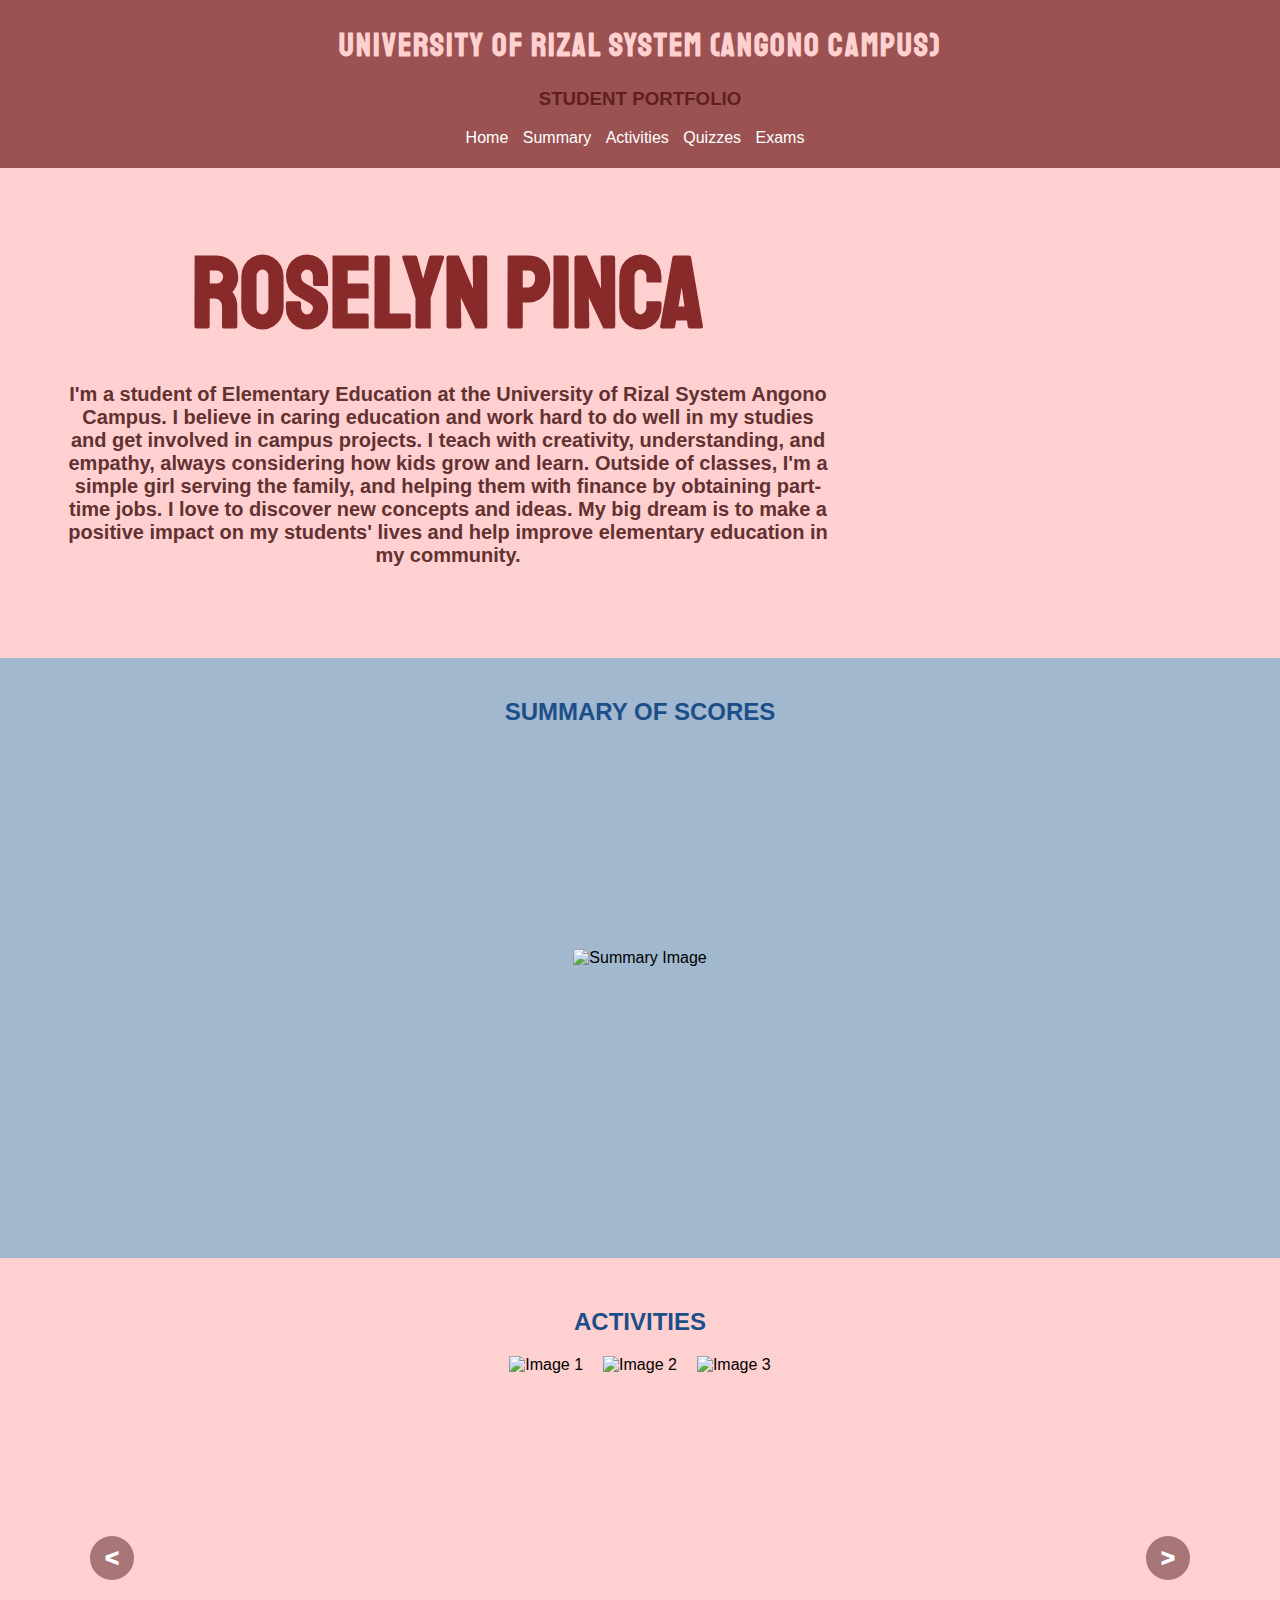
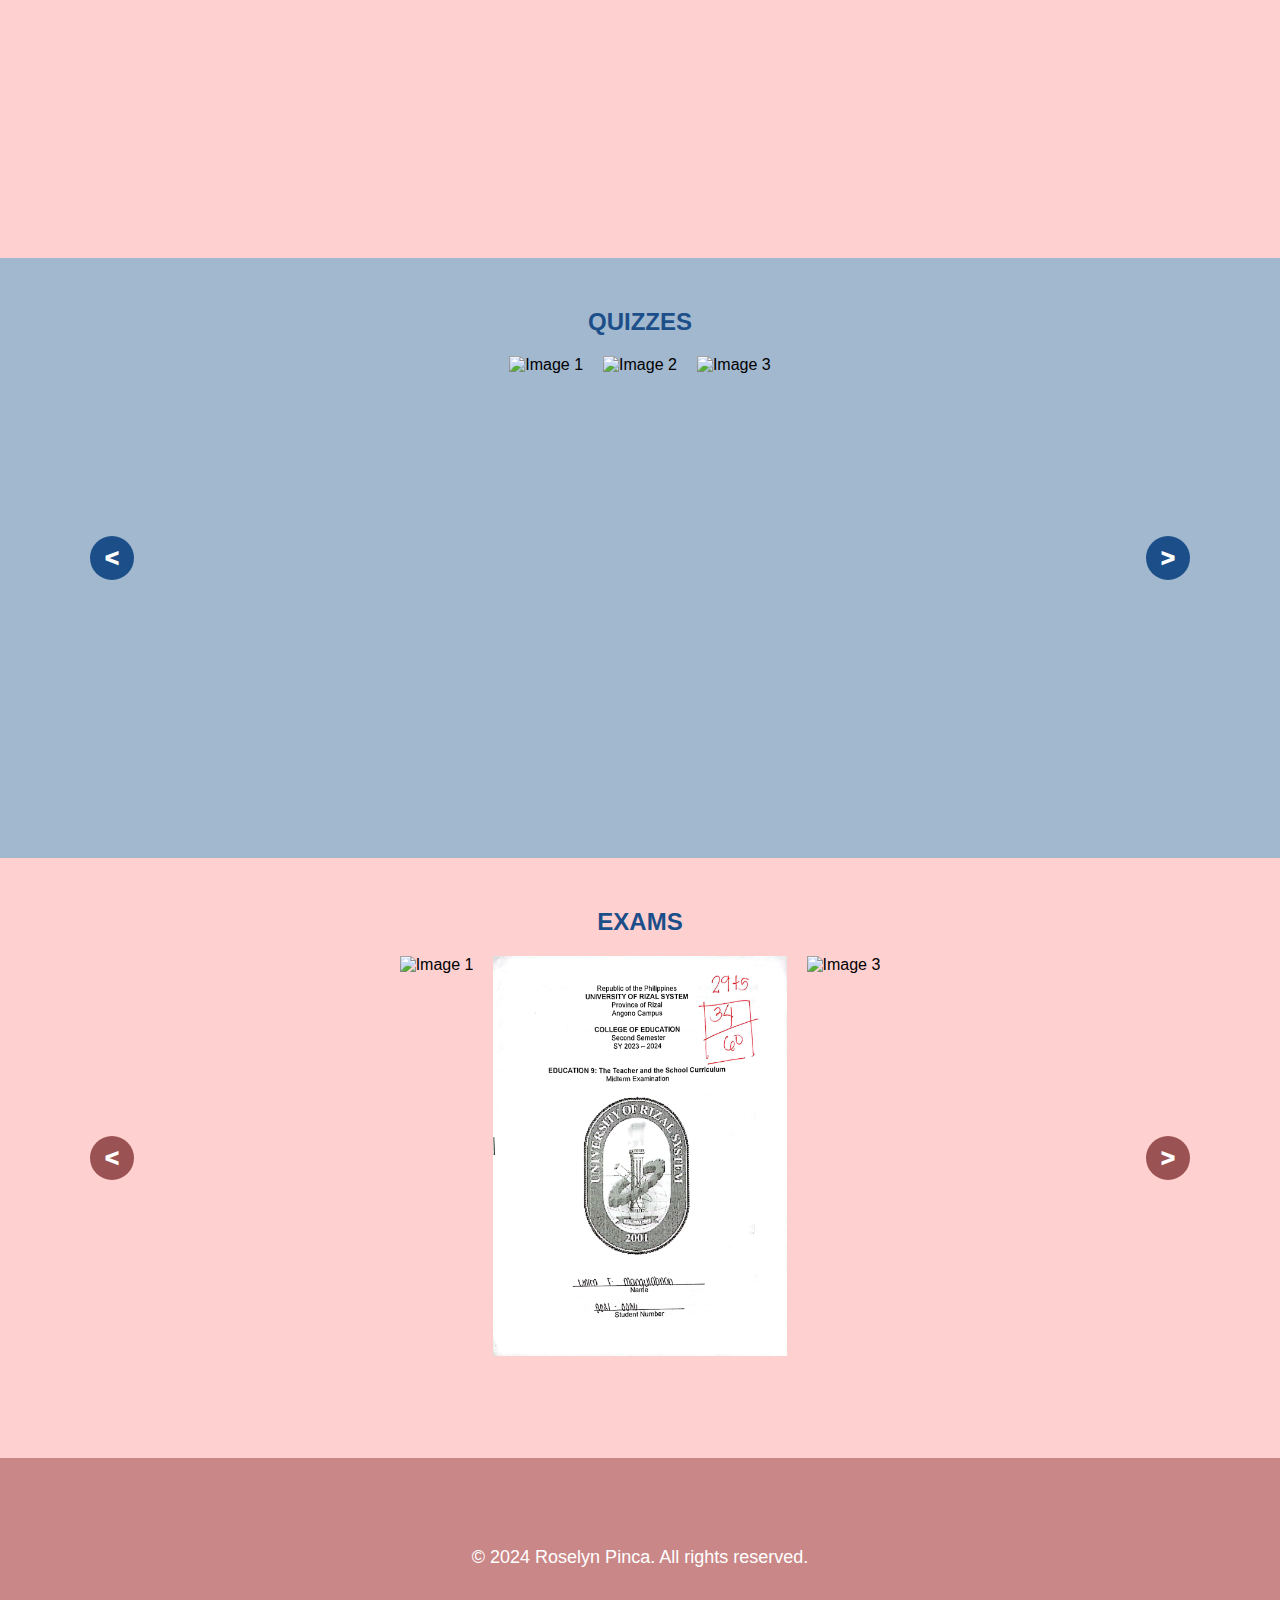
==== Other/Roselyn.html @ 44222a3e "Add files via upload" ====
<!DOCTYPE html>
<html lang="en">
<head>
    <meta charset="UTF-8">
    <meta name="viewport" content="width=device-width, initial-scale=1.0">
    <title>Roselyn Pinca</title>
    <link rel="stylesheet" href="styles.css">
    <link rel="preconnect" href="https://fonts.googleapis.com">
<link rel="preconnect" href="https://fonts.gstatic.com" crossorigin>
<link href="https://fonts.googleapis.com/css2?family=Indie+Flower&family=Lobster&family=Madimi+One&family=Pacifico&family=Poetsen+One&family=Staatliches&family=Titan+One&family=Wendy+One&display=swap" rel="stylesheet">
</head>
<body>
    <div class="wrapper">
        <header>
            <h1 id = "urs">UNIVERSITY OF RIZAL SYSTEM (ANGONO CAMPUS)</h1>
            <h3>STUDENT PORTFOLIO</h3>
            <nav>
                <ul>
                    <li><a href="../index.html">Home</a></li>
                    <li><a href="#summaryscores">Summary</a></li>
                    <li><a href="#activities">Activities</a></li>
                    <li><a href="#quizzes">Quizzes</a></li>
                    <li><a href="#exams">Exams</a></li>
                </ul>
            </nav>
        </header>
        <section id="about">
            <div class="about-content">
                <div class="text">
                    <h1>Roselyn Pinca</h1>
                    <h4>I'm a student of Elementary Education at the University of Rizal System Angono Campus. I believe in caring education and work hard to do well in my studies and get involved in campus projects. I teach with creativity, understanding, and empathy, always considering how kids grow and learn. Outside of classes, I'm a simple girl serving the family, and helping them with finance by obtaining part-time jobs. I love to discover new concepts and ideas. My big dream is to make a positive impact on my students' lives and help improve elementary education in my community.</h4>
                </div>
                <img src="./Assets/pictures/Roselyn.png" alt="Roselyn Picture" class="profile-img">
            </div>
        </section>
        
        <section id="summaryscores">
            <h2>SUMMARY OF SCORES</h2>
            <img src="./Assets/Roselyn Activities/r-summary.png" alt="Summary Image">
        </section>
          
        <section id="activities">
            <h2>ACTIVITIES</h2>
            <div class="activity-slideshow-container">
                <img class="activity-image" src="./Assets/Roselyn Activities/Activities/1.jpg" alt="Image 1">
                <img class="activity-image" src="./Assets/Roselyn Activities/Activities/2.jpg" alt="Image 2">
                <img class="activity-image" src="./Assets/Roselyn Activities/Activities/3.jpg" alt="Image 3">
                <img class="activity-image" src="./Assets/Roselyn Activities/Activities/4.jpg" alt="Image 2">
                <img class="activity-image" src="./Assets/Roselyn Activities/Activities/6.jpg" alt="Image 3">
                <img class="activity-image" src="../Assets/Roselyn Activities/Activities/5.jpg" alt="Image 2">
                <!-- Add more images as needed -->
            </div>
            <button class="activity-prev" onclick="plusSlides(-1)">&lt;</button>
            <button class="activity-next" onclick="plusSlides(1)">&gt;</button>    
        </section>

        <section id="quizzes">
            <h2>QUIZZES</h2>
            <div class="quiz-slideshow-container">
                <img class="quiz-image" src="./Assets/Roselyn Activities/Quizzes/1.jpg" alt="Image 1">
                <img class="quiz-image" src="./Assets/Roselyn Activities/Quizzes/2.jpg" alt="Image 2">
                <img class="quiz-image" src="./Assets/Roselyn Activities/Quizzes/1.jpg" alt="Image 3">
                <img class="quiz-image" src="./Assets/Roselyn Activities/Quizzes/2.jpg" alt="Image 2">
                <img class="quiz-image" src="./Assets/Roselyn Activities/Quizzes/1.jpg" alt="Image 3">
                <img class="quiz-image" src="./Assets/Roselyn Activities/Quizzes/2.jpg" alt="Image 2">
                <!-- Add more images as needed -->
            </div>
            <button class="quiz-prev" onclick="plusQuizSlides(-1)">&lt;</button>
            <button class="quiz-next" onclick="plusQuizSlides(1)">&gt;</button>    
    </section>
                    <section id="exams">
                        <h2>EXAMS</h2>
                        <div class="exams-slideshow-container">
                            <img class="exams-image" src="./Assets/Unica Activities/Exams/1.jpg" alt="Image 1">
                            <img class="exams-image" src="/Assets/Unica Activities/Exams/2.jpg" alt="Image 2">
                            <img class="exams-image" src="./Assets/Unica Activities/Exams/3.jpg" alt="Image 3">
                            <img class="exams-image" src="./Assets/Unica Activities/Exams/4.jpg" alt="Image 4">
                            <img class="exams-image" src="/Assets/Unica Activities/Exams/5.jpg" alt="Image 5">
                            <!-- Add more images as needed -->
                        </div>
                        <button class="exams-prev" onclick="plusExamSlides(-1)">&lt;</button>
                        <button class="exams-next" onclick="plusExamSlides(1)">&gt;</button> 
                    </section>
        <footer>
            <p>&copy; 2024 Roselyn Pinca. All rights reserved.</p>
        </footer>
    </div>

    <script src="script.js"></script>
</body>
</html>
---- Other/styles.css ----
body {
    font-family: Arial, sans-serif;
    margin: 0;
    padding: 0;
}

/* Header start */
.wrapper {
    max-width: 100%;
    margin: 0;
    padding: 0;
}

header {
    padding: 5px;
    height: 150px auto;
    text-align: center;
    margin-bottom: 0;
    background-color: #9b5252;
    
}


header h1 {
    font-family: "Staatliches", sans-serif;
    color: #FFD0D0;
    letter-spacing: 2px;
}

header h3 {
    color: #601f1f;
    font-style: bold;
}

nav ul {
    list-style-type: none;
    padding: 0;
}

nav ul li {
    display: inline;
    margin-right: 10px;
}

nav ul li a {
    text-decoration: none;
    color: white;
}

nav ul li a:hover {
    text-decoration: none;
    color: #fcb3b3;
}

/* header ends */

/* summary */
#summaryscores {
    width: 100%;
    height: 600px;
    background-color: #f0f0f0;
    display: flex; /* Use flexbox to center content vertically and horizontally */
    justify-content: center;
    align-items: center;
    position: relative; /* Ensure the container is positioned */
    text-align: center; /* Center align text content */
}

#summaryscores h2 {
    color: #1C4F89; /* Set the color of h2 to blue */
    position: absolute; /* Position the h2 absolutely */
    top: 20px; /* Adjust the top position as needed */
    left: 50%; /* Center the h2 horizontally */
    transform: translateX(-50%); /* Adjust for center alignment */
}

#summaryscores img {
    max-width: 90%; /* Ensure the image doesn't exceed the width of its container */
    max-height: 80%; /* Ensure the image doesn't exceed the height of its container */
}


/* end summary */
/* Start about section */

#about {
    background-color: #FFD0D0;
}


.about-content {
    display: flex;
    flex-direction: column-reverse;
}

.text {
    float: left;
    padding: 5%;
    text-align: center;
    font-size: 50px; /* Default font size */
}

.text > h1 {
    color: #892a2a;
    font-family: "Staatliches", sans-serif;
    font-size: 100px;
    margin: 0;
animation: bounce 1s ease infinite;
    animation: slideInFromLeft 1s ease, spin 2s ease infinite;
}  

@keyframes slideInFromLeft {
    0% {
        opacity: 0;
        transform: translateX(-100%);
    }
    100% {
        opacity: 1;
        transform: translateX(0);
    }
}


.text > h4 {
    color: rgb(98, 49, 49);
    font-size: 20px;
    animation: slideUp 1s ease;
}

@keyframes slideUp {
    0% {
        opacity: 0;
        transform: translateY(100%);
    }
    100% {
        opacity: 1;
        transform: translateY(0);
    }
}

.profile-img {
    max-width: 100%;  
    animation: popUp 0.5s ease forwards;
    opacity: 0;
    /* Ensure image doesn't exceed container width */
}

@media (min-width: 768px) {
    .about-content {
        flex-direction: row;
    }

    .text {
        width: 80%;
        font-size: 12px; /* Larger font size for larger screens */
    }
     

    .profile-img {
        width: 40%;
        animation: popUp 0.5s ease forwards;
    opacity: 0;
    }
}

@keyframes popUp {
    0% {
      opacity: 0;
      transform: scale(0.5);
    }
    100% {
      opacity: 1;
      transform: scale(1);
    }
  }
  
    
    /* end about section */


    /* section color */
    #summaryscores, #Quizzes{
        background-color:#A2B8CF ;
       }
       
       #Exams {
           background-color: #FFD0D0;
       }


       
/* end section color */

/* Summary of scores */


/* End of summarry  ofscores */


/*activities*/

#activities {
    width: 100%;
    height: 600px;
    overflow: hidden;
    position: relative;
    background-color: #FFD0D0;
    margin: 0; /* Removed margin */
  }

  #activities > h2 {
    text-align: center;
    color: #1C4F89;
    margin-top: 50px;
  }

  .activity-slideshow-container {
    width: 100%;
    height: 400px;
    display: flex;
    overflow: hidden;
    justify-content: center; /* Center aligning images */
  }

  .activity-slideshow-container > img {
    height: 400px;
    transition: transform 0.5s ease;
  }

  .activity-image {
    height: 400px;
    margin: 0 10px; /* Add margin to create space between images */
    transition: transform 0.5s ease;
  }
  
  .activity-prev, .activity-next {
    cursor: pointer;
    position: absolute;
    top: 50%;
    transform: translateY(-50%);
    padding: 8px 15px 8px 15px;
    background-color: #A87676;
    border-radius: 100%;
    color: white;
    border: none;
    z-index: 100;
    font-size: 24px;
    font-weight: 1000;
  }
  
  .activity-prev{
    left: 90px;
  }

  .activity-next {
    right: 90px;
  }

  .activity-prev:hover, .activity-next:hover{
    background-color: #A2B8CF;
    color: white;
    cursor: pointer;
  }


  /* start quizzes */
  #quizzes {
    width: 100%;
    height: 600px;
    overflow: hidden;
    position: relative;
    background-color: #A2B8CF;
    margin: 0; /* Removed margin */
  }

  #quizzes > h2 {
    text-align: center;
    color: #1C4F89;
    margin-top: 50px;
  }

  .quiz-slideshow-container {
    width: 100%;
    height: 400px;
    display: flex;
    overflow: hidden;
    justify-content: center; /* Center aligning images */
  }

  .quiz-slideshow-container > img {
    height: 400px;
    transition: transform 0.5s ease;
  }

  .quiz-image {
    height: 400px;
    margin: 0 10px; /* Add margin to create space between images */
    transition: transform 0.5s ease;
  }
  
  .quiz-prev, .quiz-next {
    cursor: pointer;
    position: absolute;
    top: 50%;
    transform: translateY(-50%);
    padding: 8px 15px 8px 15px;
    background-color: white;
    border-radius: 100%;
    background-color: #1C4F89;
    border: none;
    z-index: 100;
    font-size: 24px;
    font-weight: 1000;
    color:white;
  }
  
  .quiz-prev{
    left: 90px;
  }

  .quiz-next {
    right: 90px;
  }

  .quiz-prev:hover, .quiz-next:hover{
    background-color: #9b5252;
    color: white;
    cursor: pointer;
  }


  /*start exams */
  #exams {
    width: 100%;
    height: 600px;
    overflow: hidden;
    position: relative;
    background-color:#FFD0D0;
    margin: 0; /* Removed margin */
    margin-bottom: 0;
  }

  #exams > h2 {
    text-align: center;
    color: #1C4F89;
    margin-top: 50px;
  }

  .exams-slideshow-container {
    width: 100%;
    height: 400px;
    display: flex;
    overflow: hidden;
    justify-content: center; /* Center aligning images */
  }

  .exams-slideshow-container > img {
    height: 400px;
    transition: transform 0.5s ease;
  }

  .exams-image {
    height: 400px;
    margin: 0 10px; /* Add margin to create space between images */
    transition: transform 0.5s ease;
  }
  
  .exams-prev, .exams-next {
    cursor: pointer;
    position: absolute;
    top: 50%;
    transform: translateY(-50%);
    padding: 8px 15px 8px 15px;
    background-color: white;
    border-radius: 100%;
    background-color: #9b5252;
    border: none;
    z-index: 100;
    font-size: 24px;
    font-weight: 1000;
    color:white;
  }
  
  .exams-prev{
    left: 90px;
  }

  .exams-next {
    right: 90px;
  }

  .exams-prev:hover, .exams-next:hover{
    background-color: #A2B8CF;
    color: white;
    cursor: pointer;
  }

  /* end exams */

/* start footer */
/* start footer */
footer {
    background-color: #CA8787;
    text-align: center;
    height: 200px; /* Adjusted height */
    max-width: 100%; /* Maximum width */
    padding: 0;
    margin: 0;
    border: 0;
    display: flex; /* Added display flex */
    justify-content: center; /* Center align contents horizontally */
    align-items: center; /* Center align contents vertically */
}

footer p {
    color: white; /* Added for example, style as needed */
    font-size: 18px; /* Added for example, style as needed */
}
/* end footer */
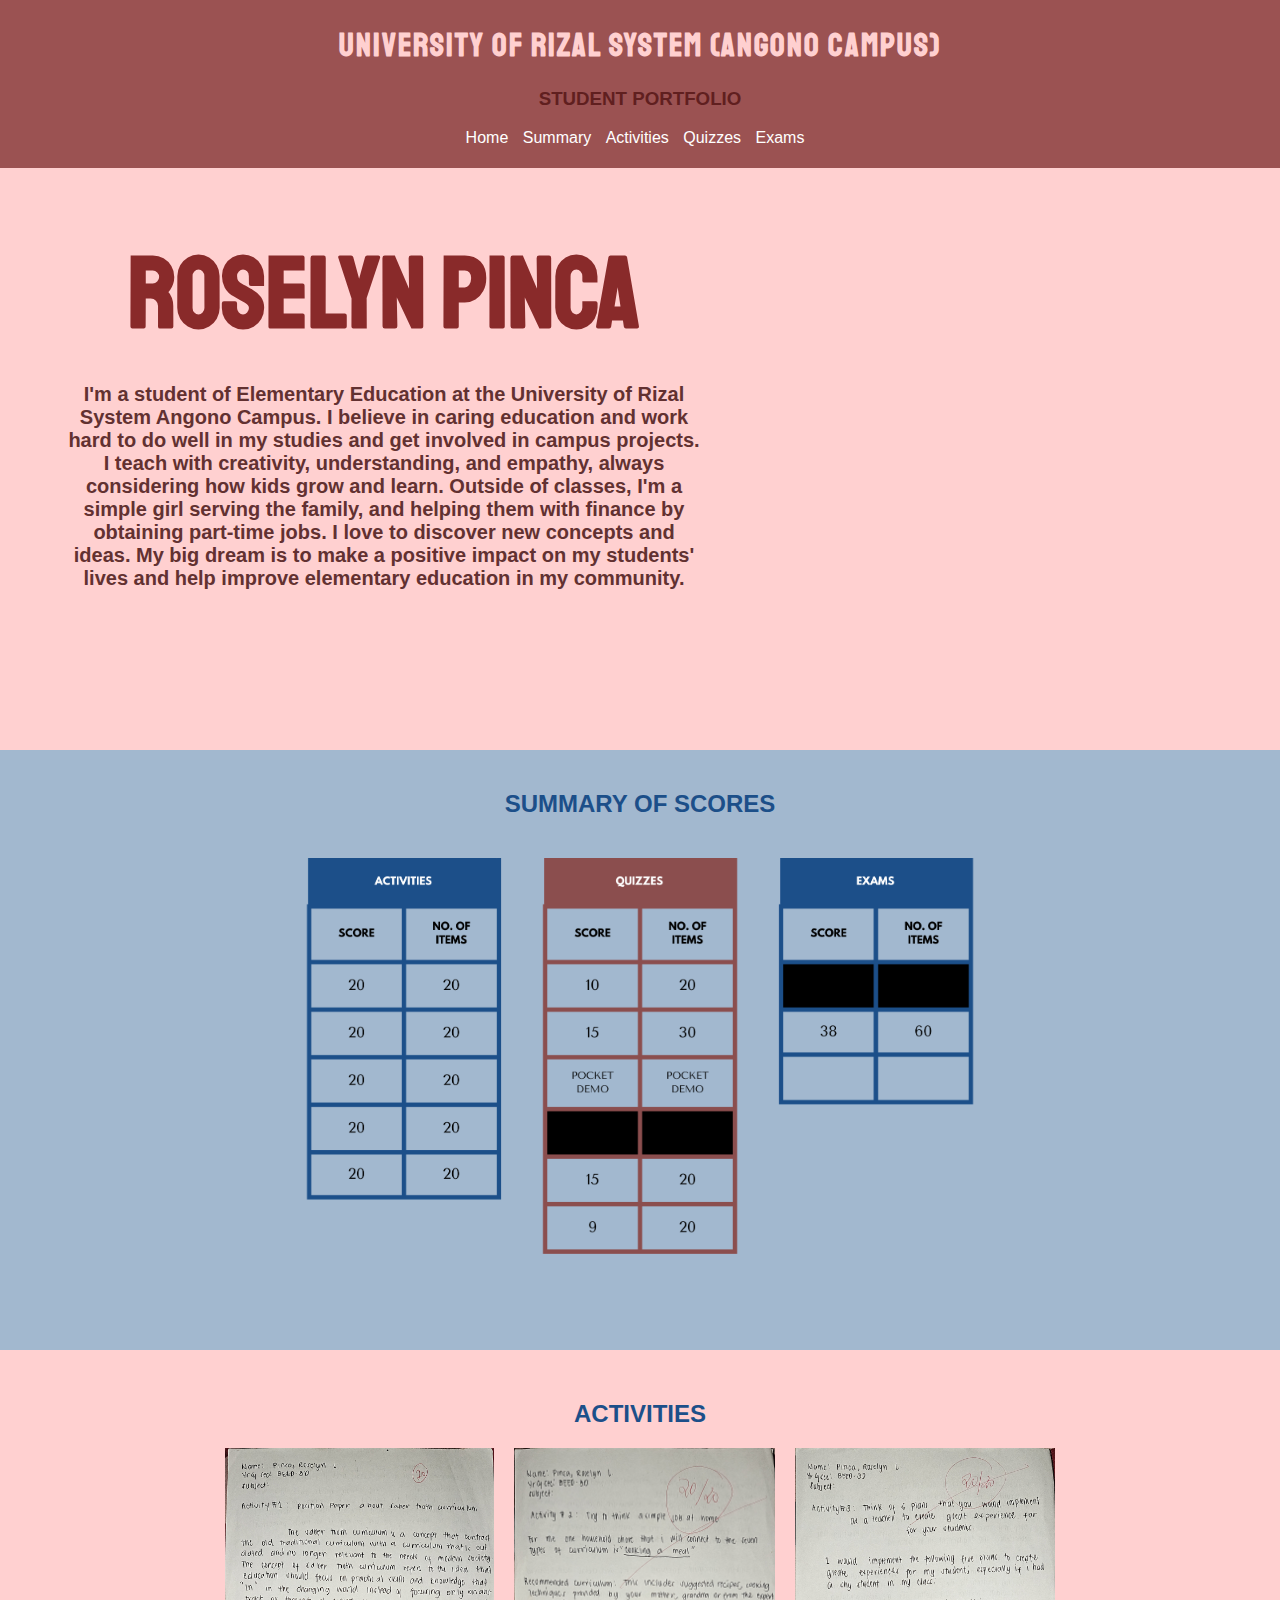
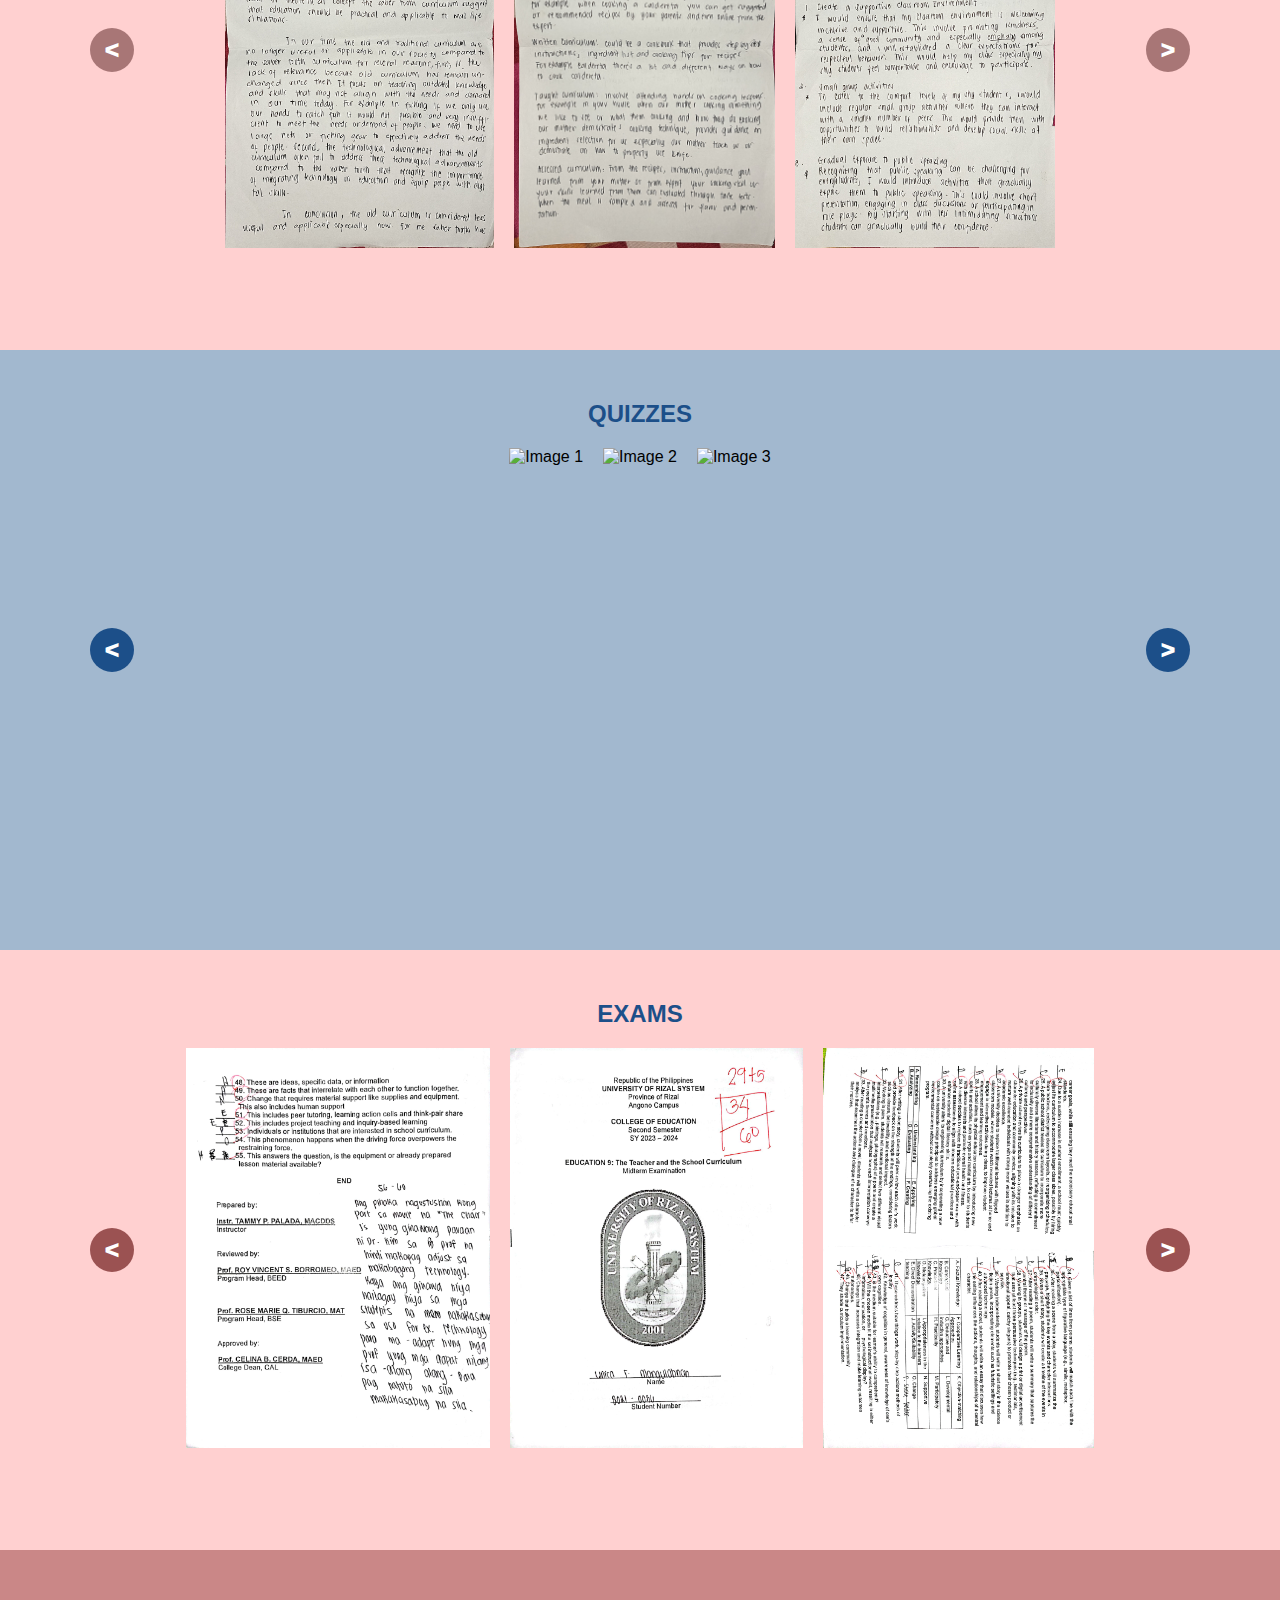
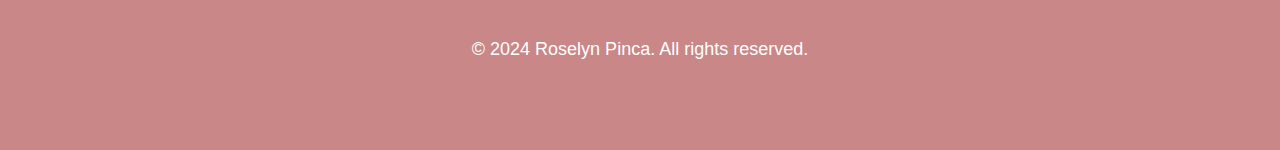
==== commit b673cd33: "Add files via upload" ====
--- a/Other/Roselyn.html
+++ b/Other/Roselyn.html
@@ -30,23 +30,23 @@
                     <h1>Roselyn Pinca</h1>
                     <h4>I'm a student of Elementary Education at the University of Rizal System Angono Campus. I believe in caring education and work hard to do well in my studies and get involved in campus projects. I teach with creativity, understanding, and empathy, always considering how kids grow and learn. Outside of classes, I'm a simple girl serving the family, and helping them with finance by obtaining part-time jobs. I love to discover new concepts and ideas. My big dream is to make a positive impact on my students' lives and help improve elementary education in my community.</h4>
                 </div>
-                <img src="./Assets/pictures/Roselyn.png" alt="Roselyn Picture" class="profile-img">
+                <img src="../Assets/pictures/Roselyn.png" alt="Roselyn Picture" class="profile-img">
             </div>
         </section>
         
         <section id="summaryscores">
             <h2>SUMMARY OF SCORES</h2>
-            <img src="./Assets/Roselyn Activities/r-summary.png" alt="Summary Image">
+            <img src="../Assets/Roselyn Activities/r-summary.png" alt="Summary Image">
         </section>
           
         <section id="activities">
             <h2>ACTIVITIES</h2>
             <div class="activity-slideshow-container">
-                <img class="activity-image" src="./Assets/Roselyn Activities/Activities/1.jpg" alt="Image 1">
-                <img class="activity-image" src="./Assets/Roselyn Activities/Activities/2.jpg" alt="Image 2">
-                <img class="activity-image" src="./Assets/Roselyn Activities/Activities/3.jpg" alt="Image 3">
-                <img class="activity-image" src="./Assets/Roselyn Activities/Activities/4.jpg" alt="Image 2">
-                <img class="activity-image" src="./Assets/Roselyn Activities/Activities/6.jpg" alt="Image 3">
+                <img class="activity-image" src="../Assets/Roselyn Activities/Activities/1.jpg" alt="Image 1">
+                <img class="activity-image" src="../Assets/Roselyn Activities/Activities/2.jpg" alt="Image 2">
+                <img class="activity-image" src="../Assets/Roselyn Activities/Activities/3.jpg" alt="Image 3">
+                <img class="activity-image" src="../Assets/Roselyn Activities/Activities/4.jpg" alt="Image 2">
+                <img class="activity-image" src="../Assets/Roselyn Activities/Activities/6.jpg" alt="Image 3">
                 <img class="activity-image" src="../Assets/Roselyn Activities/Activities/5.jpg" alt="Image 2">
                 <!-- Add more images as needed -->
             </div>
@@ -57,12 +57,12 @@
         <section id="quizzes">
             <h2>QUIZZES</h2>
             <div class="quiz-slideshow-container">
-                <img class="quiz-image" src="./Assets/Roselyn Activities/Quizzes/1.jpg" alt="Image 1">
-                <img class="quiz-image" src="./Assets/Roselyn Activities/Quizzes/2.jpg" alt="Image 2">
-                <img class="quiz-image" src="./Assets/Roselyn Activities/Quizzes/1.jpg" alt="Image 3">
-                <img class="quiz-image" src="./Assets/Roselyn Activities/Quizzes/2.jpg" alt="Image 2">
-                <img class="quiz-image" src="./Assets/Roselyn Activities/Quizzes/1.jpg" alt="Image 3">
-                <img class="quiz-image" src="./Assets/Roselyn Activities/Quizzes/2.jpg" alt="Image 2">
+                <img class="quiz-image" src="../Assets/Roselyn Activities/Quizzes/1.jpg" alt="Image 1">
+                <img class="quiz-image" src="../Assets/Roselyn Activities/Quizzes/2.jpg" alt="Image 2">
+                <img class="quiz-image" src="../Assets/Roselyn Activities/Quizzes/1.jpg" alt="Image 3">
+                <img class="quiz-image" src="../Assets/Roselyn Activities/Quizzes/2.jpg" alt="Image 2">
+                <img class="quiz-image" src="../Assets/Roselyn Activities/Quizzes/1.jpg" alt="Image 3">
+                <img class="quiz-image" src="../Assets/Roselyn Activities/Quizzes/2.jpg" alt="Image 2">
                 <!-- Add more images as needed -->
             </div>
             <button class="quiz-prev" onclick="plusQuizSlides(-1)">&lt;</button>
@@ -71,11 +71,11 @@
                     <section id="exams">
                         <h2>EXAMS</h2>
                         <div class="exams-slideshow-container">
-                            <img class="exams-image" src="./Assets/Unica Activities/Exams/1.jpg" alt="Image 1">
-                            <img class="exams-image" src="/Assets/Unica Activities/Exams/2.jpg" alt="Image 2">
-                            <img class="exams-image" src="./Assets/Unica Activities/Exams/3.jpg" alt="Image 3">
-                            <img class="exams-image" src="./Assets/Unica Activities/Exams/4.jpg" alt="Image 4">
-                            <img class="exams-image" src="/Assets/Unica Activities/Exams/5.jpg" alt="Image 5">
+                            <img class="exams-image" src="../Assets/Unica Activities/Exams/1.jpg" alt="Image 1">
+                            <img class="exams-image" src="../Assets/Unica Activities/Exams/2.jpg" alt="Image 2">
+                            <img class="exams-image" src="../Assets/Unica Activities/Exams/3.jpg" alt="Image 3">
+                            <img class="exams-image" src="../Assets/Unica Activities/Exams/4.jpg" alt="Image 4">
+                            <img class="exams-image" src="../Assets/Unica Activities/Exams/5.jpg" alt="Image 5">
                             <!-- Add more images as needed -->
                         </div>
                         <button class="exams-prev" onclick="plusExamSlides(-1)">&lt;</button>
